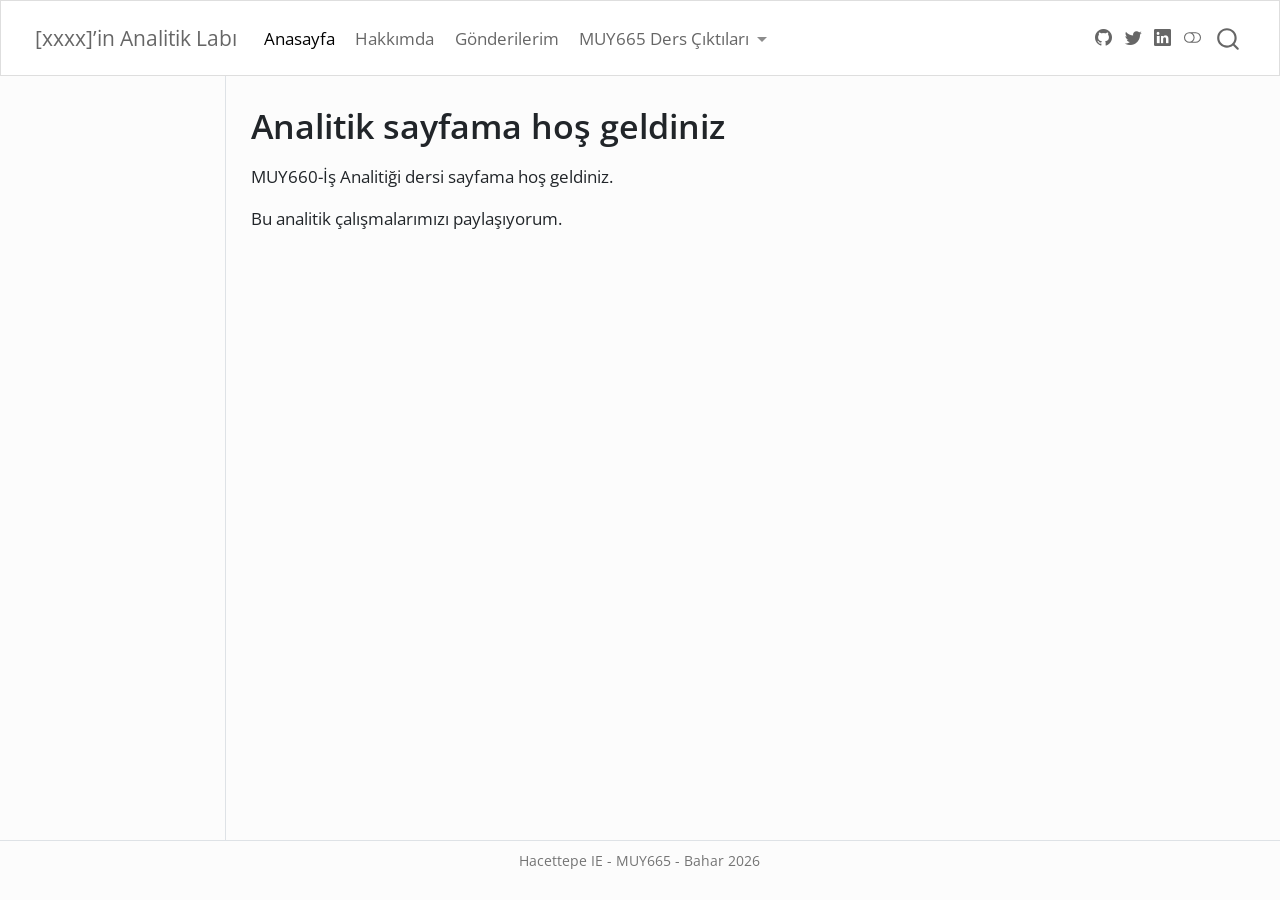
==== docs/index.html @ 82f38985 "Ana Sayfa Düzenlemesi" ====
<!DOCTYPE html>
<html xmlns="http://www.w3.org/1999/xhtml" lang="en" xml:lang="en"><head>

<meta charset="utf-8">
<meta name="generator" content="quarto-1.8.25">

<meta name="viewport" content="width=device-width, initial-scale=1.0, user-scalable=yes">


<title>Analitik sayfama hoş geldiniz – [xxxx]’in Analitik Labı</title>
<style>
code{white-space: pre-wrap;}
span.smallcaps{font-variant: small-caps;}
div.columns{display: flex; gap: min(4vw, 1.5em);}
div.column{flex: auto; overflow-x: auto;}
div.hanging-indent{margin-left: 1.5em; text-indent: -1.5em;}
ul.task-list{list-style: none;}
ul.task-list li input[type="checkbox"] {
  width: 0.8em;
  margin: 0 0.8em 0.2em -1em; /* quarto-specific, see https://github.com/quarto-dev/quarto-cli/issues/4556 */ 
  vertical-align: middle;
}
</style>


<script src="site_libs/quarto-nav/quarto-nav.js"></script>
<script src="site_libs/quarto-nav/headroom.min.js"></script>
<script src="site_libs/clipboard/clipboard.min.js"></script>
<script src="site_libs/quarto-search/autocomplete.umd.js"></script>
<script src="site_libs/quarto-search/fuse.min.js"></script>
<script src="site_libs/quarto-search/quarto-search.js"></script>
<meta name="quarto:offset" content="./">
<script src="site_libs/quarto-html/quarto.js" type="module"></script>
<script src="site_libs/quarto-html/tabsets/tabsets.js" type="module"></script>
<script src="site_libs/quarto-html/axe/axe-check.js" type="module"></script>
<script src="site_libs/quarto-html/popper.min.js"></script>
<script src="site_libs/quarto-html/tippy.umd.min.js"></script>
<script src="site_libs/quarto-html/anchor.min.js"></script>
<link href="site_libs/quarto-html/tippy.css" rel="stylesheet">
<link href="site_libs/quarto-html/quarto-syntax-highlighting-7b89279ff1a6dce999919e0e67d4d9ec.css" rel="stylesheet" class="quarto-color-scheme" id="quarto-text-highlighting-styles">
<link href="site_libs/quarto-html/quarto-syntax-highlighting-dark-707d8167ce6003fca903bfe2be84ab7f.css" rel="stylesheet" class="quarto-color-scheme quarto-color-alternate" id="quarto-text-highlighting-styles">
<link href="site_libs/quarto-html/quarto-syntax-highlighting-7b89279ff1a6dce999919e0e67d4d9ec.css" rel="stylesheet" class="quarto-color-scheme-extra" id="quarto-text-highlighting-styles">
<script src="site_libs/bootstrap/bootstrap.min.js"></script>
<link href="site_libs/bootstrap/bootstrap-icons.css" rel="stylesheet">
<link href="site_libs/bootstrap/bootstrap-b09ffb0c710b10090e35f4f5c8599541.min.css" rel="stylesheet" append-hash="true" class="quarto-color-scheme" id="quarto-bootstrap" data-mode="light">
<link href="site_libs/bootstrap/bootstrap-dark-5b22ffe13dd2aa798062e3956142f8dd.min.css" rel="stylesheet" append-hash="true" class="quarto-color-scheme quarto-color-alternate" id="quarto-bootstrap" data-mode="dark">
<link href="site_libs/bootstrap/bootstrap-b09ffb0c710b10090e35f4f5c8599541.min.css" rel="stylesheet" append-hash="true" class="quarto-color-scheme-extra" id="quarto-bootstrap" data-mode="light">
<script id="quarto-search-options" type="application/json">{
  "location": "navbar",
  "copy-button": false,
  "collapse-after": 3,
  "panel-placement": "end",
  "type": "overlay",
  "limit": 50,
  "keyboard-shortcut": [
    "f",
    "/",
    "s"
  ],
  "show-item-context": false,
  "language": {
    "search-no-results-text": "No results",
    "search-matching-documents-text": "matching documents",
    "search-copy-link-title": "Copy link to search",
    "search-hide-matches-text": "Hide additional matches",
    "search-more-match-text": "more match in this document",
    "search-more-matches-text": "more matches in this document",
    "search-clear-button-title": "Clear",
    "search-text-placeholder": "",
    "search-detached-cancel-button-title": "Cancel",
    "search-submit-button-title": "Submit",
    "search-label": "Search"
  }
}</script>


<link rel="stylesheet" href="styles.css">
</head>

<body class="docked nav-fixed quarto-light"><script id="quarto-html-before-body" type="application/javascript">
    const toggleBodyColorMode = (bsSheetEl) => {
      const mode = bsSheetEl.getAttribute("data-mode");
      const bodyEl = window.document.querySelector("body");
      if (mode === "dark") {
        bodyEl.classList.add("quarto-dark");
        bodyEl.classList.remove("quarto-light");
      } else {
        bodyEl.classList.add("quarto-light");
        bodyEl.classList.remove("quarto-dark");
      }
    }
    const toggleBodyColorPrimary = () => {
      const bsSheetEl = window.document.querySelector("link#quarto-bootstrap:not([rel=disabled-stylesheet])");
      if (bsSheetEl) {
        toggleBodyColorMode(bsSheetEl);
      }
    }
    const setColorSchemeToggle = (alternate) => {
      const toggles = window.document.querySelectorAll('.quarto-color-scheme-toggle');
      for (let i=0; i < toggles.length; i++) {
        const toggle = toggles[i];
        if (toggle) {
          if (alternate) {
            toggle.classList.add("alternate");
          } else {
            toggle.classList.remove("alternate");
          }
        }
      }
    };
    const toggleColorMode = (alternate) => {
      // Switch the stylesheets
      const primaryStylesheets = window.document.querySelectorAll('link.quarto-color-scheme:not(.quarto-color-alternate)');
      const alternateStylesheets = window.document.querySelectorAll('link.quarto-color-scheme.quarto-color-alternate');
      manageTransitions('#quarto-margin-sidebar .nav-link', false);
      if (alternate) {
        // note: dark is layered on light, we don't disable primary!
        enableStylesheet(alternateStylesheets);
        for (const sheetNode of alternateStylesheets) {
          if (sheetNode.id === "quarto-bootstrap") {
            toggleBodyColorMode(sheetNode);
          }
        }
      } else {
        disableStylesheet(alternateStylesheets);
        enableStylesheet(primaryStylesheets)
        toggleBodyColorPrimary();
      }
      manageTransitions('#quarto-margin-sidebar .nav-link', true);
      // Switch the toggles
      setColorSchemeToggle(alternate)
      // Hack to workaround the fact that safari doesn't
      // properly recolor the scrollbar when toggling (#1455)
      if (navigator.userAgent.indexOf('Safari') > 0 && navigator.userAgent.indexOf('Chrome') == -1) {
        manageTransitions("body", false);
        window.scrollTo(0, 1);
        setTimeout(() => {
          window.scrollTo(0, 0);
          manageTransitions("body", true);
        }, 40);
      }
    }
    const disableStylesheet = (stylesheets) => {
      for (let i=0; i < stylesheets.length; i++) {
        const stylesheet = stylesheets[i];
        stylesheet.rel = 'disabled-stylesheet';
      }
    }
    const enableStylesheet = (stylesheets) => {
      for (let i=0; i < stylesheets.length; i++) {
        const stylesheet = stylesheets[i];
        if(stylesheet.rel !== 'stylesheet') { // for Chrome, which will still FOUC without this check
          stylesheet.rel = 'stylesheet';
        }
      }
    }
    const manageTransitions = (selector, allowTransitions) => {
      const els = window.document.querySelectorAll(selector);
      for (let i=0; i < els.length; i++) {
        const el = els[i];
        if (allowTransitions) {
          el.classList.remove('notransition');
        } else {
          el.classList.add('notransition');
        }
      }
    }
    const isFileUrl = () => {
      return window.location.protocol === 'file:';
    }
    const hasAlternateSentinel = () => {
      let styleSentinel = getColorSchemeSentinel();
      if (styleSentinel !== null) {
        return styleSentinel === "alternate";
      } else {
        return false;
      }
    }
    const setStyleSentinel = (alternate) => {
      const value = alternate ? "alternate" : "default";
      if (!isFileUrl()) {
        window.localStorage.setItem("quarto-color-scheme", value);
      } else {
        localAlternateSentinel = value;
      }
    }
    const getColorSchemeSentinel = () => {
      if (!isFileUrl()) {
        const storageValue = window.localStorage.getItem("quarto-color-scheme");
        return storageValue != null ? storageValue : localAlternateSentinel;
      } else {
        return localAlternateSentinel;
      }
    }
    const toggleGiscusIfUsed = (isAlternate, darkModeDefault) => {
      const baseTheme = document.querySelector('#giscus-base-theme')?.value ?? 'light';
      const alternateTheme = document.querySelector('#giscus-alt-theme')?.value ?? 'dark';
      let newTheme = '';
      if(authorPrefersDark) {
        newTheme = isAlternate ? baseTheme : alternateTheme;
      } else {
        newTheme = isAlternate ? alternateTheme : baseTheme;
      }
      const changeGiscusTheme = () => {
        // From: https://github.com/giscus/giscus/issues/336
        const sendMessage = (message) => {
          const iframe = document.querySelector('iframe.giscus-frame');
          if (!iframe) return;
          iframe.contentWindow.postMessage({ giscus: message }, 'https://giscus.app');
        }
        sendMessage({
          setConfig: {
            theme: newTheme
          }
        });
      }
      const isGiscussLoaded = window.document.querySelector('iframe.giscus-frame') !== null;
      if (isGiscussLoaded) {
        changeGiscusTheme();
      }
    };
    const authorPrefersDark = false;
    const darkModeDefault = authorPrefersDark;
      document.querySelector('link#quarto-text-highlighting-styles.quarto-color-scheme-extra').rel = 'disabled-stylesheet';
      document.querySelector('link#quarto-bootstrap.quarto-color-scheme-extra').rel = 'disabled-stylesheet';
    let localAlternateSentinel = darkModeDefault ? 'alternate' : 'default';
    // Dark / light mode switch
    window.quartoToggleColorScheme = () => {
      // Read the current dark / light value
      let toAlternate = !hasAlternateSentinel();
      toggleColorMode(toAlternate);
      setStyleSentinel(toAlternate);
      toggleGiscusIfUsed(toAlternate, darkModeDefault);
      window.dispatchEvent(new Event('resize'));
    };
    // Switch to dark mode if need be
    if (hasAlternateSentinel()) {
      toggleColorMode(true);
    } else {
      toggleColorMode(false);
    }
  </script>

<div id="quarto-search-results"></div>
  <header id="quarto-header" class="headroom fixed-top">
    <nav class="navbar navbar-expand-lg " data-bs-theme="dark">
      <div class="navbar-container container-fluid">
      <div class="navbar-brand-container mx-auto">
    <a href="./index.html" class="navbar-brand navbar-brand-logo">
    </a>
    <a class="navbar-brand" href="./index.html">
    <span class="navbar-title">[xxxx]’in Analitik Labı</span>
    </a>
  </div>
            <div id="quarto-search" class="" title="Search"></div>
          <button class="navbar-toggler" type="button" data-bs-toggle="collapse" data-bs-target="#navbarCollapse" aria-controls="navbarCollapse" role="menu" aria-expanded="false" aria-label="Toggle navigation" onclick="if (window.quartoToggleHeadroom) { window.quartoToggleHeadroom(); }">
  <span class="navbar-toggler-icon"></span>
</button>
          <div class="collapse navbar-collapse" id="navbarCollapse">
            <ul class="navbar-nav navbar-nav-scroll me-auto">
  <li class="nav-item">
    <a class="nav-link active" href="./index.html" aria-current="page"> 
<span class="menu-text">Anasayfa</span></a>
  </li>  
  <li class="nav-item">
    <a class="nav-link" href="./about.html"> 
<span class="menu-text">Hakkımda</span></a>
  </li>  
  <li class="nav-item">
    <a class="nav-link" href="./posts.html"> 
<span class="menu-text">Gönderilerim</span></a>
  </li>  
  <li class="nav-item dropdown ">
    <a class="nav-link dropdown-toggle" href="#" id="nav-menu-muy665-ders-çıktıları" role="link" data-bs-toggle="dropdown" aria-expanded="false">
 <span class="menu-text">MUY665 Ders Çıktıları</span>
    </a>
    <ul class="dropdown-menu" aria-labelledby="nav-menu-muy665-ders-çıktıları">    
        <li>
    <a class="dropdown-item" href="./portfolyo.html">
 <span class="dropdown-text">Ödevler</span></a>
  </li>  
        <li>
    <a class="dropdown-item" href="./project.qmd">
 <span class="dropdown-text">Proje</span></a>
  </li>  
    </ul>
  </li>
</ul>
          </div> <!-- /navcollapse -->
            <div class="quarto-navbar-tools tools-wide">
    <a href="https://twitter.com" title="" class="quarto-navigation-tool px-1" aria-label=""><i class="bi bi-github"></i></a>
    <a href="https://twitter.com" title="" class="quarto-navigation-tool px-1" aria-label=""><i class="bi bi-twitter"></i></a>
    <a href="https://linkedin.com" title="" class="quarto-navigation-tool px-1" aria-label=""><i class="bi bi-linkedin"></i></a>
  <a href="" class="quarto-color-scheme-toggle quarto-navigation-tool  px-1" onclick="window.quartoToggleColorScheme(); return false;" title="Toggle dark mode"><i class="bi"></i></a>
</div>
      </div> <!-- /container-fluid -->
    </nav>
</header>
<!-- content -->
<div id="quarto-content" class="quarto-container page-columns page-rows-contents page-layout-article page-navbar">
<!-- sidebar -->
  <nav id="quarto-sidebar" class="sidebar collapse collapse-horizontal quarto-sidebar-collapse-item sidebar-navigation docked overflow-auto">
    
</nav>
<div id="quarto-sidebar-glass" class="quarto-sidebar-collapse-item" data-bs-toggle="collapse" data-bs-target=".quarto-sidebar-collapse-item"></div>
<!-- margin-sidebar -->
    <div id="quarto-margin-sidebar" class="sidebar margin-sidebar zindex-bottom">
    </div>
<!-- main -->
<main class="content" id="quarto-document-content">


<header id="title-block-header" class="quarto-title-block default">
<div class="quarto-title">
<h1 class="title">Analitik sayfama hoş geldiniz</h1>
</div>



<div class="quarto-title-meta">

    
  
    
  </div>
  


</header>


<p>MUY660-İş Analitiği dersi sayfama hoş geldiniz.</p>
<p>Bu analitik çalışmalarımızı paylaşıyorum.</p>



<a onclick="window.scrollTo(0, 0); return false;" role="button" id="quarto-back-to-top"><i class="bi bi-arrow-up"></i> Back to top</a></main> <!-- /main -->
<script id="quarto-html-after-body" type="application/javascript">
  window.document.addEventListener("DOMContentLoaded", function (event) {
    // Ensure there is a toggle, if there isn't float one in the top right
    if (window.document.querySelector('.quarto-color-scheme-toggle') === null) {
      const a = window.document.createElement('a');
      a.classList.add('top-right');
      a.classList.add('quarto-color-scheme-toggle');
      a.href = "";
      a.onclick = function() { try { window.quartoToggleColorScheme(); } catch {} return false; };
      const i = window.document.createElement("i");
      i.classList.add('bi');
      a.appendChild(i);
      window.document.body.appendChild(a);
    }
    setColorSchemeToggle(hasAlternateSentinel())
    const icon = "";
    const anchorJS = new window.AnchorJS();
    anchorJS.options = {
      placement: 'right',
      icon: icon
    };
    anchorJS.add('.anchored');
    const isCodeAnnotation = (el) => {
      for (const clz of el.classList) {
        if (clz.startsWith('code-annotation-')) {                     
          return true;
        }
      }
      return false;
    }
    const onCopySuccess = function(e) {
      // button target
      const button = e.trigger;
      // don't keep focus
      button.blur();
      // flash "checked"
      button.classList.add('code-copy-button-checked');
      var currentTitle = button.getAttribute("title");
      button.setAttribute("title", "Copied!");
      let tooltip;
      if (window.bootstrap) {
        button.setAttribute("data-bs-toggle", "tooltip");
        button.setAttribute("data-bs-placement", "left");
        button.setAttribute("data-bs-title", "Copied!");
        tooltip = new bootstrap.Tooltip(button, 
          { trigger: "manual", 
            customClass: "code-copy-button-tooltip",
            offset: [0, -8]});
        tooltip.show();    
      }
      setTimeout(function() {
        if (tooltip) {
          tooltip.hide();
          button.removeAttribute("data-bs-title");
          button.removeAttribute("data-bs-toggle");
          button.removeAttribute("data-bs-placement");
        }
        button.setAttribute("title", currentTitle);
        button.classList.remove('code-copy-button-checked');
      }, 1000);
      // clear code selection
      e.clearSelection();
    }
    const getTextToCopy = function(trigger) {
      const outerScaffold = trigger.parentElement.cloneNode(true);
      const codeEl = outerScaffold.querySelector('code');
      for (const childEl of codeEl.children) {
        if (isCodeAnnotation(childEl)) {
          childEl.remove();
        }
      }
      return codeEl.innerText;
    }
    const clipboard = new window.ClipboardJS('.code-copy-button:not([data-in-quarto-modal])', {
      text: getTextToCopy
    });
    clipboard.on('success', onCopySuccess);
    if (window.document.getElementById('quarto-embedded-source-code-modal')) {
      const clipboardModal = new window.ClipboardJS('.code-copy-button[data-in-quarto-modal]', {
        text: getTextToCopy,
        container: window.document.getElementById('quarto-embedded-source-code-modal')
      });
      clipboardModal.on('success', onCopySuccess);
    }
      var localhostRegex = new RegExp(/^(?:http|https):\/\/localhost\:?[0-9]*\//);
      var mailtoRegex = new RegExp(/^mailto:/);
        var filterRegex = new RegExp('/' + window.location.host + '/');
      var isInternal = (href) => {
          return filterRegex.test(href) || localhostRegex.test(href) || mailtoRegex.test(href);
      }
      // Inspect non-navigation links and adorn them if external
     var links = window.document.querySelectorAll('a[href]:not(.nav-link):not(.navbar-brand):not(.toc-action):not(.sidebar-link):not(.sidebar-item-toggle):not(.pagination-link):not(.no-external):not([aria-hidden]):not(.dropdown-item):not(.quarto-navigation-tool):not(.about-link)');
      for (var i=0; i<links.length; i++) {
        const link = links[i];
        if (!isInternal(link.href)) {
          // undo the damage that might have been done by quarto-nav.js in the case of
          // links that we want to consider external
          if (link.dataset.originalHref !== undefined) {
            link.href = link.dataset.originalHref;
          }
        }
      }
    function tippyHover(el, contentFn, onTriggerFn, onUntriggerFn) {
      const config = {
        allowHTML: true,
        maxWidth: 500,
        delay: 100,
        arrow: false,
        appendTo: function(el) {
            return el.parentElement;
        },
        interactive: true,
        interactiveBorder: 10,
        theme: 'quarto',
        placement: 'bottom-start',
      };
      if (contentFn) {
        config.content = contentFn;
      }
      if (onTriggerFn) {
        config.onTrigger = onTriggerFn;
      }
      if (onUntriggerFn) {
        config.onUntrigger = onUntriggerFn;
      }
      window.tippy(el, config); 
    }
    const noterefs = window.document.querySelectorAll('a[role="doc-noteref"]');
    for (var i=0; i<noterefs.length; i++) {
      const ref = noterefs[i];
      tippyHover(ref, function() {
        // use id or data attribute instead here
        let href = ref.getAttribute('data-footnote-href') || ref.getAttribute('href');
        try { href = new URL(href).hash; } catch {}
        const id = href.replace(/^#\/?/, "");
        const note = window.document.getElementById(id);
        if (note) {
          return note.innerHTML;
        } else {
          return "";
        }
      });
    }
    const xrefs = window.document.querySelectorAll('a.quarto-xref');
    const processXRef = (id, note) => {
      // Strip column container classes
      const stripColumnClz = (el) => {
        el.classList.remove("page-full", "page-columns");
        if (el.children) {
          for (const child of el.children) {
            stripColumnClz(child);
          }
        }
      }
      stripColumnClz(note)
      if (id === null || id.startsWith('sec-')) {
        // Special case sections, only their first couple elements
        const container = document.createElement("div");
        if (note.children && note.children.length > 2) {
          container.appendChild(note.children[0].cloneNode(true));
          for (let i = 1; i < note.children.length; i++) {
            const child = note.children[i];
            if (child.tagName === "P" && child.innerText === "") {
              continue;
            } else {
              container.appendChild(child.cloneNode(true));
              break;
            }
          }
          if (window.Quarto?.typesetMath) {
            window.Quarto.typesetMath(container);
          }
          return container.innerHTML
        } else {
          if (window.Quarto?.typesetMath) {
            window.Quarto.typesetMath(note);
          }
          return note.innerHTML;
        }
      } else {
        // Remove any anchor links if they are present
        const anchorLink = note.querySelector('a.anchorjs-link');
        if (anchorLink) {
          anchorLink.remove();
        }
        if (window.Quarto?.typesetMath) {
          window.Quarto.typesetMath(note);
        }
        if (note.classList.contains("callout")) {
          return note.outerHTML;
        } else {
          return note.innerHTML;
        }
      }
    }
    for (var i=0; i<xrefs.length; i++) {
      const xref = xrefs[i];
      tippyHover(xref, undefined, function(instance) {
        instance.disable();
        let url = xref.getAttribute('href');
        let hash = undefined; 
        if (url.startsWith('#')) {
          hash = url;
        } else {
          try { hash = new URL(url).hash; } catch {}
        }
        if (hash) {
          const id = hash.replace(/^#\/?/, "");
          const note = window.document.getElementById(id);
          if (note !== null) {
            try {
              const html = processXRef(id, note.cloneNode(true));
              instance.setContent(html);
            } finally {
              instance.enable();
              instance.show();
            }
          } else {
            // See if we can fetch this
            fetch(url.split('#')[0])
            .then(res => res.text())
            .then(html => {
              const parser = new DOMParser();
              const htmlDoc = parser.parseFromString(html, "text/html");
              const note = htmlDoc.getElementById(id);
              if (note !== null) {
                const html = processXRef(id, note);
                instance.setContent(html);
              } 
            }).finally(() => {
              instance.enable();
              instance.show();
            });
          }
        } else {
          // See if we can fetch a full url (with no hash to target)
          // This is a special case and we should probably do some content thinning / targeting
          fetch(url)
          .then(res => res.text())
          .then(html => {
            const parser = new DOMParser();
            const htmlDoc = parser.parseFromString(html, "text/html");
            const note = htmlDoc.querySelector('main.content');
            if (note !== null) {
              // This should only happen for chapter cross references
              // (since there is no id in the URL)
              // remove the first header
              if (note.children.length > 0 && note.children[0].tagName === "HEADER") {
                note.children[0].remove();
              }
              const html = processXRef(null, note);
              instance.setContent(html);
            } 
          }).finally(() => {
            instance.enable();
            instance.show();
          });
        }
      }, function(instance) {
      });
    }
        let selectedAnnoteEl;
        const selectorForAnnotation = ( cell, annotation) => {
          let cellAttr = 'data-code-cell="' + cell + '"';
          let lineAttr = 'data-code-annotation="' +  annotation + '"';
          const selector = 'span[' + cellAttr + '][' + lineAttr + ']';
          return selector;
        }
        const selectCodeLines = (annoteEl) => {
          const doc = window.document;
          const targetCell = annoteEl.getAttribute("data-target-cell");
          const targetAnnotation = annoteEl.getAttribute("data-target-annotation");
          const annoteSpan = window.document.querySelector(selectorForAnnotation(targetCell, targetAnnotation));
          const lines = annoteSpan.getAttribute("data-code-lines").split(",");
          const lineIds = lines.map((line) => {
            return targetCell + "-" + line;
          })
          let top = null;
          let height = null;
          let parent = null;
          if (lineIds.length > 0) {
              //compute the position of the single el (top and bottom and make a div)
              const el = window.document.getElementById(lineIds[0]);
              top = el.offsetTop;
              height = el.offsetHeight;
              parent = el.parentElement.parentElement;
            if (lineIds.length > 1) {
              const lastEl = window.document.getElementById(lineIds[lineIds.length - 1]);
              const bottom = lastEl.offsetTop + lastEl.offsetHeight;
              height = bottom - top;
            }
            if (top !== null && height !== null && parent !== null) {
              // cook up a div (if necessary) and position it 
              let div = window.document.getElementById("code-annotation-line-highlight");
              if (div === null) {
                div = window.document.createElement("div");
                div.setAttribute("id", "code-annotation-line-highlight");
                div.style.position = 'absolute';
                parent.appendChild(div);
              }
              div.style.top = top - 2 + "px";
              div.style.height = height + 4 + "px";
              div.style.left = 0;
              let gutterDiv = window.document.getElementById("code-annotation-line-highlight-gutter");
              if (gutterDiv === null) {
                gutterDiv = window.document.createElement("div");
                gutterDiv.setAttribute("id", "code-annotation-line-highlight-gutter");
                gutterDiv.style.position = 'absolute';
                const codeCell = window.document.getElementById(targetCell);
                const gutter = codeCell.querySelector('.code-annotation-gutter');
                gutter.appendChild(gutterDiv);
              }
              gutterDiv.style.top = top - 2 + "px";
              gutterDiv.style.height = height + 4 + "px";
            }
            selectedAnnoteEl = annoteEl;
          }
        };
        const unselectCodeLines = () => {
          const elementsIds = ["code-annotation-line-highlight", "code-annotation-line-highlight-gutter"];
          elementsIds.forEach((elId) => {
            const div = window.document.getElementById(elId);
            if (div) {
              div.remove();
            }
          });
          selectedAnnoteEl = undefined;
        };
          // Handle positioning of the toggle
      window.addEventListener(
        "resize",
        throttle(() => {
          elRect = undefined;
          if (selectedAnnoteEl) {
            selectCodeLines(selectedAnnoteEl);
          }
        }, 10)
      );
      function throttle(fn, ms) {
      let throttle = false;
      let timer;
        return (...args) => {
          if(!throttle) { // first call gets through
              fn.apply(this, args);
              throttle = true;
          } else { // all the others get throttled
              if(timer) clearTimeout(timer); // cancel #2
              timer = setTimeout(() => {
                fn.apply(this, args);
                timer = throttle = false;
              }, ms);
          }
        };
      }
        // Attach click handler to the DT
        const annoteDls = window.document.querySelectorAll('dt[data-target-cell]');
        for (const annoteDlNode of annoteDls) {
          annoteDlNode.addEventListener('click', (event) => {
            const clickedEl = event.target;
            if (clickedEl !== selectedAnnoteEl) {
              unselectCodeLines();
              const activeEl = window.document.querySelector('dt[data-target-cell].code-annotation-active');
              if (activeEl) {
                activeEl.classList.remove('code-annotation-active');
              }
              selectCodeLines(clickedEl);
              clickedEl.classList.add('code-annotation-active');
            } else {
              // Unselect the line
              unselectCodeLines();
              clickedEl.classList.remove('code-annotation-active');
            }
          });
        }
    const findCites = (el) => {
      const parentEl = el.parentElement;
      if (parentEl) {
        const cites = parentEl.dataset.cites;
        if (cites) {
          return {
            el,
            cites: cites.split(' ')
          };
        } else {
          return findCites(el.parentElement)
        }
      } else {
        return undefined;
      }
    };
    var bibliorefs = window.document.querySelectorAll('a[role="doc-biblioref"]');
    for (var i=0; i<bibliorefs.length; i++) {
      const ref = bibliorefs[i];
      const citeInfo = findCites(ref);
      if (citeInfo) {
        tippyHover(citeInfo.el, function() {
          var popup = window.document.createElement('div');
          citeInfo.cites.forEach(function(cite) {
            var citeDiv = window.document.createElement('div');
            citeDiv.classList.add('hanging-indent');
            citeDiv.classList.add('csl-entry');
            var biblioDiv = window.document.getElementById('ref-' + cite);
            if (biblioDiv) {
              citeDiv.innerHTML = biblioDiv.innerHTML;
            }
            popup.appendChild(citeDiv);
          });
          return popup.innerHTML;
        });
      }
    }
  });
  </script>
</div> <!-- /content -->
<footer class="footer">
  <div class="nav-footer">
    <div class="nav-footer-left">
      &nbsp;
    </div>   
    <div class="nav-footer-center">
<p>Hacettepe IE - MUY665 - Bahar 2026</p>
</div>
    <div class="nav-footer-right">
      &nbsp;
    </div>
  </div>
</footer>




</body></html>
---- docs/site_libs/quarto-html/quarto-syntax-highlighting-7b89279ff1a6dce999919e0e67d4d9ec.css ----
/* quarto syntax highlight colors */
:root {
  --quarto-hl-ot-color: #003B4F;
  --quarto-hl-at-color: #657422;
  --quarto-hl-ss-color: #20794D;
  --quarto-hl-an-color: #5E5E5E;
  --quarto-hl-fu-color: #4758AB;
  --quarto-hl-st-color: #20794D;
  --quarto-hl-cf-color: #003B4F;
  --quarto-hl-op-color: #5E5E5E;
  --quarto-hl-er-color: #AD0000;
  --quarto-hl-bn-color: #AD0000;
  --quarto-hl-al-color: #AD0000;
  --quarto-hl-va-color: #111111;
  --quarto-hl-bu-color: inherit;
  --quarto-hl-ex-color: inherit;
  --quarto-hl-pp-color: #AD0000;
  --quarto-hl-in-color: #5E5E5E;
  --quarto-hl-vs-color: #20794D;
  --quarto-hl-wa-color: #5E5E5E;
  --quarto-hl-do-color: #5E5E5E;
  --quarto-hl-im-color: #00769E;
  --quarto-hl-ch-color: #20794D;
  --quarto-hl-dt-color: #AD0000;
  --quarto-hl-fl-color: #AD0000;
  --quarto-hl-co-color: #5E5E5E;
  --quarto-hl-cv-color: #5E5E5E;
  --quarto-hl-cn-color: #8f5902;
  --quarto-hl-sc-color: #5E5E5E;
  --quarto-hl-dv-color: #AD0000;
  --quarto-hl-kw-color: #003B4F;
}

/* other quarto variables */
:root {
  --quarto-font-monospace: SFMono-Regular, Menlo, Monaco, Consolas, "Liberation Mono", "Courier New", monospace;
}

/* syntax highlight based on Pandoc's rules */
pre > code.sourceCode > span {
  color: #003B4F;
}

code.sourceCode > span {
  color: #003B4F;
}

div.sourceCode,
div.sourceCode pre.sourceCode {
  color: #003B4F;
}

/* Normal */
code span {
  color: #003B4F;
}

/* Alert */
code span.al {
  color: #AD0000;
  font-style: inherit;
}

/* Annotation */
code span.an {
  color: #5E5E5E;
  font-style: inherit;
}

/* Attribute */
code span.at {
  color: #657422;
  font-style: inherit;
}

/* BaseN */
code span.bn {
  color: #AD0000;
  font-style: inherit;
}

/* BuiltIn */
code span.bu {
  font-style: inherit;
}

/* ControlFlow */
code span.cf {
  color: #003B4F;
  font-weight: bold;
  font-style: inherit;
}

/* Char */
code span.ch {
  color: #20794D;
  font-style: inherit;
}

/* Constant */
code span.cn {
  color: #8f5902;
  font-style: inherit;
}

/* Comment */
code span.co {
  color: #5E5E5E;
  font-style: inherit;
}

/* CommentVar */
code span.cv {
  color: #5E5E5E;
  font-style: italic;
}

/* Documentation */
code span.do {
  color: #5E5E5E;
  font-style: italic;
}

/* DataType */
code span.dt {
  color: #AD0000;
  font-style: inherit;
}

/* DecVal */
code span.dv {
  color: #AD0000;
  font-style: inherit;
}

/* Error */
code span.er {
  color: #AD0000;
  font-style: inherit;
}

/* Extension */
code span.ex {
  font-style: inherit;
}

/* Float */
code span.fl {
  color: #AD0000;
  font-style: inherit;
}

/* Function */
code span.fu {
  color: #4758AB;
  font-style: inherit;
}

/* Import */
code span.im {
  color: #00769E;
  font-style: inherit;
}

/* Information */
code span.in {
  color: #5E5E5E;
  font-style: inherit;
}

/* Keyword */
code span.kw {
  color: #003B4F;
  font-weight: bold;
  font-style: inherit;
}

/* Operator */
code span.op {
  color: #5E5E5E;
  font-style: inherit;
}

/* Other */
code span.ot {
  color: #003B4F;
  font-style: inherit;
}

/* Preprocessor */
code span.pp {
  color: #AD0000;
  font-style: inherit;
}

/* SpecialChar */
code span.sc {
  color: #5E5E5E;
  font-style: inherit;
}

/* SpecialString */
code span.ss {
  color: #20794D;
  font-style: inherit;
}

/* String */
code span.st {
  color: #20794D;
  font-style: inherit;
}

/* Variable */
code span.va {
  color: #111111;
  font-style: inherit;
}

/* VerbatimString */
code span.vs {
  color: #20794D;
  font-style: inherit;
}

/* Warning */
code span.wa {
  color: #5E5E5E;
  font-style: italic;
}

.prevent-inlining {
  content: "</";
}

/*# sourceMappingURL=3944bc705cfaf4c80e56f77c5205168a.css.map */
---- docs/site_libs/quarto-html/quarto-syntax-highlighting-7b89279ff1a6dce999919e0e67d4d9ec.css ----
/* quarto syntax highlight colors */
:root {
  --quarto-hl-ot-color: #003B4F;
  --quarto-hl-at-color: #657422;
  --quarto-hl-ss-color: #20794D;
  --quarto-hl-an-color: #5E5E5E;
  --quarto-hl-fu-color: #4758AB;
  --quarto-hl-st-color: #20794D;
  --quarto-hl-cf-color: #003B4F;
  --quarto-hl-op-color: #5E5E5E;
  --quarto-hl-er-color: #AD0000;
  --quarto-hl-bn-color: #AD0000;
  --quarto-hl-al-color: #AD0000;
  --quarto-hl-va-color: #111111;
  --quarto-hl-bu-color: inherit;
  --quarto-hl-ex-color: inherit;
  --quarto-hl-pp-color: #AD0000;
  --quarto-hl-in-color: #5E5E5E;
  --quarto-hl-vs-color: #20794D;
  --quarto-hl-wa-color: #5E5E5E;
  --quarto-hl-do-color: #5E5E5E;
  --quarto-hl-im-color: #00769E;
  --quarto-hl-ch-color: #20794D;
  --quarto-hl-dt-color: #AD0000;
  --quarto-hl-fl-color: #AD0000;
  --quarto-hl-co-color: #5E5E5E;
  --quarto-hl-cv-color: #5E5E5E;
  --quarto-hl-cn-color: #8f5902;
  --quarto-hl-sc-color: #5E5E5E;
  --quarto-hl-dv-color: #AD0000;
  --quarto-hl-kw-color: #003B4F;
}

/* other quarto variables */
:root {
  --quarto-font-monospace: SFMono-Regular, Menlo, Monaco, Consolas, "Liberation Mono", "Courier New", monospace;
}

/* syntax highlight based on Pandoc's rules */
pre > code.sourceCode > span {
  color: #003B4F;
}

code.sourceCode > span {
  color: #003B4F;
}

div.sourceCode,
div.sourceCode pre.sourceCode {
  color: #003B4F;
}

/* Normal */
code span {
  color: #003B4F;
}

/* Alert */
code span.al {
  color: #AD0000;
  font-style: inherit;
}

/* Annotation */
code span.an {
  color: #5E5E5E;
  font-style: inherit;
}

/* Attribute */
code span.at {
  color: #657422;
  font-style: inherit;
}

/* BaseN */
code span.bn {
  color: #AD0000;
  font-style: inherit;
}

/* BuiltIn */
code span.bu {
  font-style: inherit;
}

/* ControlFlow */
code span.cf {
  color: #003B4F;
  font-weight: bold;
  font-style: inherit;
}

/* Char */
code span.ch {
  color: #20794D;
  font-style: inherit;
}

/* Constant */
code span.cn {
  color: #8f5902;
  font-style: inherit;
}

/* Comment */
code span.co {
  color: #5E5E5E;
  font-style: inherit;
}

/* CommentVar */
code span.cv {
  color: #5E5E5E;
  font-style: italic;
}

/* Documentation */
code span.do {
  color: #5E5E5E;
  font-style: italic;
}

/* DataType */
code span.dt {
  color: #AD0000;
  font-style: inherit;
}

/* DecVal */
code span.dv {
  color: #AD0000;
  font-style: inherit;
}

/* Error */
code span.er {
  color: #AD0000;
  font-style: inherit;
}

/* Extension */
code span.ex {
  font-style: inherit;
}

/* Float */
code span.fl {
  color: #AD0000;
  font-style: inherit;
}

/* Function */
code span.fu {
  color: #4758AB;
  font-style: inherit;
}

/* Import */
code span.im {
  color: #00769E;
  font-style: inherit;
}

/* Information */
code span.in {
  color: #5E5E5E;
  font-style: inherit;
}

/* Keyword */
code span.kw {
  color: #003B4F;
  font-weight: bold;
  font-style: inherit;
}

/* Operator */
code span.op {
  color: #5E5E5E;
  font-style: inherit;
}

/* Other */
code span.ot {
  color: #003B4F;
  font-style: inherit;
}

/* Preprocessor */
code span.pp {
  color: #AD0000;
  font-style: inherit;
}

/* SpecialChar */
code span.sc {
  color: #5E5E5E;
  font-style: inherit;
}

/* SpecialString */
code span.ss {
  color: #20794D;
  font-style: inherit;
}

/* String */
code span.st {
  color: #20794D;
  font-style: inherit;
}

/* Variable */
code span.va {
  color: #111111;
  font-style: inherit;
}

/* VerbatimString */
code span.vs {
  color: #20794D;
  font-style: inherit;
}

/* Warning */
code span.wa {
  color: #5E5E5E;
  font-style: italic;
}

.prevent-inlining {
  content: "</";
}

/*# sourceMappingURL=3944bc705cfaf4c80e56f77c5205168a.css.map */
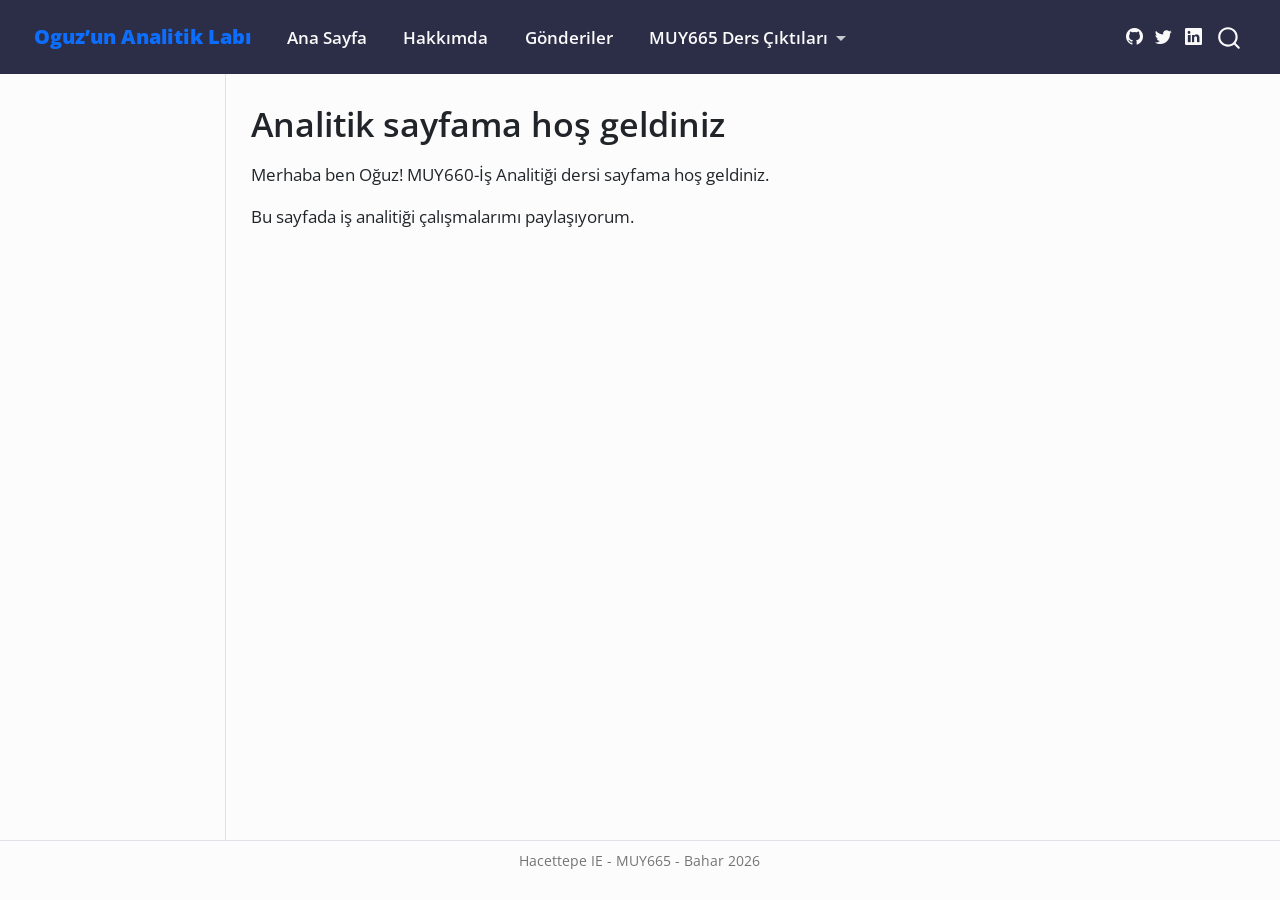
==== commit abd8b5b9: "About section r2" ====
--- a/docs/index.html
+++ b/docs/index.html
@@ -7,7 +7,7 @@
 <meta name="viewport" content="width=device-width, initial-scale=1.0, user-scalable=yes">
 
 
-<title>Analitik sayfama hoş geldiniz – [xxxx]’in Analitik Labı</title>
+<title>Analitik sayfama hoş geldiniz – Oguz’un Analitik Labı</title>
 <style>
 code{white-space: pre-wrap;}
 span.smallcaps{font-variant: small-caps;}
@@ -37,14 +37,10 @@
 <script src="site_libs/quarto-html/tippy.umd.min.js"></script>
 <script src="site_libs/quarto-html/anchor.min.js"></script>
 <link href="site_libs/quarto-html/tippy.css" rel="stylesheet">
-<link href="site_libs/quarto-html/quarto-syntax-highlighting-7b89279ff1a6dce999919e0e67d4d9ec.css" rel="stylesheet" class="quarto-color-scheme" id="quarto-text-highlighting-styles">
-<link href="site_libs/quarto-html/quarto-syntax-highlighting-dark-707d8167ce6003fca903bfe2be84ab7f.css" rel="stylesheet" class="quarto-color-scheme quarto-color-alternate" id="quarto-text-highlighting-styles">
-<link href="site_libs/quarto-html/quarto-syntax-highlighting-7b89279ff1a6dce999919e0e67d4d9ec.css" rel="stylesheet" class="quarto-color-scheme-extra" id="quarto-text-highlighting-styles">
+<link href="site_libs/quarto-html/quarto-syntax-highlighting-7b89279ff1a6dce999919e0e67d4d9ec.css" rel="stylesheet" id="quarto-text-highlighting-styles">
 <script src="site_libs/bootstrap/bootstrap.min.js"></script>
 <link href="site_libs/bootstrap/bootstrap-icons.css" rel="stylesheet">
-<link href="site_libs/bootstrap/bootstrap-b09ffb0c710b10090e35f4f5c8599541.min.css" rel="stylesheet" append-hash="true" class="quarto-color-scheme" id="quarto-bootstrap" data-mode="light">
-<link href="site_libs/bootstrap/bootstrap-dark-5b22ffe13dd2aa798062e3956142f8dd.min.css" rel="stylesheet" append-hash="true" class="quarto-color-scheme quarto-color-alternate" id="quarto-bootstrap" data-mode="dark">
-<link href="site_libs/bootstrap/bootstrap-b09ffb0c710b10090e35f4f5c8599541.min.css" rel="stylesheet" append-hash="true" class="quarto-color-scheme-extra" id="quarto-bootstrap" data-mode="light">
+<link href="site_libs/bootstrap/bootstrap-b09ffb0c710b10090e35f4f5c8599541.min.css" rel="stylesheet" append-hash="true" id="quarto-bootstrap" data-mode="light">
 <script id="quarto-search-options" type="application/json">{
   "location": "navbar",
   "copy-button": false,
@@ -77,169 +73,7 @@
 <link rel="stylesheet" href="styles.css">
 </head>
 
-<body class="docked nav-fixed quarto-light"><script id="quarto-html-before-body" type="application/javascript">
-    const toggleBodyColorMode = (bsSheetEl) => {
-      const mode = bsSheetEl.getAttribute("data-mode");
-      const bodyEl = window.document.querySelector("body");
-      if (mode === "dark") {
-        bodyEl.classList.add("quarto-dark");
-        bodyEl.classList.remove("quarto-light");
-      } else {
-        bodyEl.classList.add("quarto-light");
-        bodyEl.classList.remove("quarto-dark");
-      }
-    }
-    const toggleBodyColorPrimary = () => {
-      const bsSheetEl = window.document.querySelector("link#quarto-bootstrap:not([rel=disabled-stylesheet])");
-      if (bsSheetEl) {
-        toggleBodyColorMode(bsSheetEl);
-      }
-    }
-    const setColorSchemeToggle = (alternate) => {
-      const toggles = window.document.querySelectorAll('.quarto-color-scheme-toggle');
-      for (let i=0; i < toggles.length; i++) {
-        const toggle = toggles[i];
-        if (toggle) {
-          if (alternate) {
-            toggle.classList.add("alternate");
-          } else {
-            toggle.classList.remove("alternate");
-          }
-        }
-      }
-    };
-    const toggleColorMode = (alternate) => {
-      // Switch the stylesheets
-      const primaryStylesheets = window.document.querySelectorAll('link.quarto-color-scheme:not(.quarto-color-alternate)');
-      const alternateStylesheets = window.document.querySelectorAll('link.quarto-color-scheme.quarto-color-alternate');
-      manageTransitions('#quarto-margin-sidebar .nav-link', false);
-      if (alternate) {
-        // note: dark is layered on light, we don't disable primary!
-        enableStylesheet(alternateStylesheets);
-        for (const sheetNode of alternateStylesheets) {
-          if (sheetNode.id === "quarto-bootstrap") {
-            toggleBodyColorMode(sheetNode);
-          }
-        }
-      } else {
-        disableStylesheet(alternateStylesheets);
-        enableStylesheet(primaryStylesheets)
-        toggleBodyColorPrimary();
-      }
-      manageTransitions('#quarto-margin-sidebar .nav-link', true);
-      // Switch the toggles
-      setColorSchemeToggle(alternate)
-      // Hack to workaround the fact that safari doesn't
-      // properly recolor the scrollbar when toggling (#1455)
-      if (navigator.userAgent.indexOf('Safari') > 0 && navigator.userAgent.indexOf('Chrome') == -1) {
-        manageTransitions("body", false);
-        window.scrollTo(0, 1);
-        setTimeout(() => {
-          window.scrollTo(0, 0);
-          manageTransitions("body", true);
-        }, 40);
-      }
-    }
-    const disableStylesheet = (stylesheets) => {
-      for (let i=0; i < stylesheets.length; i++) {
-        const stylesheet = stylesheets[i];
-        stylesheet.rel = 'disabled-stylesheet';
-      }
-    }
-    const enableStylesheet = (stylesheets) => {
-      for (let i=0; i < stylesheets.length; i++) {
-        const stylesheet = stylesheets[i];
-        if(stylesheet.rel !== 'stylesheet') { // for Chrome, which will still FOUC without this check
-          stylesheet.rel = 'stylesheet';
-        }
-      }
-    }
-    const manageTransitions = (selector, allowTransitions) => {
-      const els = window.document.querySelectorAll(selector);
-      for (let i=0; i < els.length; i++) {
-        const el = els[i];
-        if (allowTransitions) {
-          el.classList.remove('notransition');
-        } else {
-          el.classList.add('notransition');
-        }
-      }
-    }
-    const isFileUrl = () => {
-      return window.location.protocol === 'file:';
-    }
-    const hasAlternateSentinel = () => {
-      let styleSentinel = getColorSchemeSentinel();
-      if (styleSentinel !== null) {
-        return styleSentinel === "alternate";
-      } else {
-        return false;
-      }
-    }
-    const setStyleSentinel = (alternate) => {
-      const value = alternate ? "alternate" : "default";
-      if (!isFileUrl()) {
-        window.localStorage.setItem("quarto-color-scheme", value);
-      } else {
-        localAlternateSentinel = value;
-      }
-    }
-    const getColorSchemeSentinel = () => {
-      if (!isFileUrl()) {
-        const storageValue = window.localStorage.getItem("quarto-color-scheme");
-        return storageValue != null ? storageValue : localAlternateSentinel;
-      } else {
-        return localAlternateSentinel;
-      }
-    }
-    const toggleGiscusIfUsed = (isAlternate, darkModeDefault) => {
-      const baseTheme = document.querySelector('#giscus-base-theme')?.value ?? 'light';
-      const alternateTheme = document.querySelector('#giscus-alt-theme')?.value ?? 'dark';
-      let newTheme = '';
-      if(authorPrefersDark) {
-        newTheme = isAlternate ? baseTheme : alternateTheme;
-      } else {
-        newTheme = isAlternate ? alternateTheme : baseTheme;
-      }
-      const changeGiscusTheme = () => {
-        // From: https://github.com/giscus/giscus/issues/336
-        const sendMessage = (message) => {
-          const iframe = document.querySelector('iframe.giscus-frame');
-          if (!iframe) return;
-          iframe.contentWindow.postMessage({ giscus: message }, 'https://giscus.app');
-        }
-        sendMessage({
-          setConfig: {
-            theme: newTheme
-          }
-        });
-      }
-      const isGiscussLoaded = window.document.querySelector('iframe.giscus-frame') !== null;
-      if (isGiscussLoaded) {
-        changeGiscusTheme();
-      }
-    };
-    const authorPrefersDark = false;
-    const darkModeDefault = authorPrefersDark;
-      document.querySelector('link#quarto-text-highlighting-styles.quarto-color-scheme-extra').rel = 'disabled-stylesheet';
-      document.querySelector('link#quarto-bootstrap.quarto-color-scheme-extra').rel = 'disabled-stylesheet';
-    let localAlternateSentinel = darkModeDefault ? 'alternate' : 'default';
-    // Dark / light mode switch
-    window.quartoToggleColorScheme = () => {
-      // Read the current dark / light value
-      let toAlternate = !hasAlternateSentinel();
-      toggleColorMode(toAlternate);
-      setStyleSentinel(toAlternate);
-      toggleGiscusIfUsed(toAlternate, darkModeDefault);
-      window.dispatchEvent(new Event('resize'));
-    };
-    // Switch to dark mode if need be
-    if (hasAlternateSentinel()) {
-      toggleColorMode(true);
-    } else {
-      toggleColorMode(false);
-    }
-  </script>
+<body class="docked nav-fixed quarto-light">
 
 <div id="quarto-search-results"></div>
   <header id="quarto-header" class="headroom fixed-top">
@@ -249,7 +83,7 @@
     <a href="./index.html" class="navbar-brand navbar-brand-logo">
     </a>
     <a class="navbar-brand" href="./index.html">
-    <span class="navbar-title">[xxxx]’in Analitik Labı</span>
+    <span class="navbar-title">Oguz’un Analitik Labı</span>
     </a>
   </div>
             <div id="quarto-search" class="" title="Search"></div>
@@ -260,7 +94,7 @@
             <ul class="navbar-nav navbar-nav-scroll me-auto">
   <li class="nav-item">
     <a class="nav-link active" href="./index.html" aria-current="page"> 
-<span class="menu-text">Anasayfa</span></a>
+<span class="menu-text">Ana Sayfa</span></a>
   </li>  
   <li class="nav-item">
     <a class="nav-link" href="./about.html"> 
@@ -268,7 +102,7 @@
   </li>  
   <li class="nav-item">
     <a class="nav-link" href="./posts.html"> 
-<span class="menu-text">Gönderilerim</span></a>
+<span class="menu-text">Gönderiler</span></a>
   </li>  
   <li class="nav-item dropdown ">
     <a class="nav-link dropdown-toggle" href="#" id="nav-menu-muy665-ders-çıktıları" role="link" data-bs-toggle="dropdown" aria-expanded="false">
@@ -277,7 +111,7 @@
     <ul class="dropdown-menu" aria-labelledby="nav-menu-muy665-ders-çıktıları">    
         <li>
     <a class="dropdown-item" href="./portfolyo.html">
- <span class="dropdown-text">Ödevler</span></a>
+ <span class="dropdown-text">Portfolyo</span></a>
   </li>  
         <li>
     <a class="dropdown-item" href="./project.qmd">
@@ -288,10 +122,9 @@
 </ul>
           </div> <!-- /navcollapse -->
             <div class="quarto-navbar-tools tools-wide">
-    <a href="https://twitter.com" title="" class="quarto-navigation-tool px-1" aria-label=""><i class="bi bi-github"></i></a>
-    <a href="https://twitter.com" title="" class="quarto-navigation-tool px-1" aria-label=""><i class="bi bi-twitter"></i></a>
-    <a href="https://linkedin.com" title="" class="quarto-navigation-tool px-1" aria-label=""><i class="bi bi-linkedin"></i></a>
-  <a href="" class="quarto-color-scheme-toggle quarto-navigation-tool  px-1" onclick="window.quartoToggleColorScheme(); return false;" title="Toggle dark mode"><i class="bi"></i></a>
+    <a href="https://github.com/oguzsenel" title="" class="quarto-navigation-tool px-1" aria-label=""><i class="bi bi-github"></i></a>
+    <a href="https://x.com/oguzsenel_" title="" class="quarto-navigation-tool px-1" aria-label=""><i class="bi bi-twitter"></i></a>
+    <a href="https://www.linkedin.com/in/oguzhansenel/" title="" class="quarto-navigation-tool px-1" aria-label=""><i class="bi bi-linkedin"></i></a>
 </div>
       </div> <!-- /container-fluid -->
     </nav>
@@ -309,7 +142,6 @@
 <!-- main -->
 <main class="content" id="quarto-document-content">
 
-
 <header id="title-block-header" class="quarto-title-block default">
 <div class="quarto-title">
 <h1 class="title">Analitik sayfama hoş geldiniz</h1>
@@ -329,27 +161,14 @@
 </header>
 
 
-<p>MUY660-İş Analitiği dersi sayfama hoş geldiniz.</p>
-<p>Bu analitik çalışmalarımızı paylaşıyorum.</p>
+<p>Merhaba ben Oğuz! MUY660-İş Analitiği dersi sayfama hoş geldiniz.</p>
+<p>Bu sayfada iş analitiği çalışmalarımı paylaşıyorum.</p>
 
 
 
 <a onclick="window.scrollTo(0, 0); return false;" role="button" id="quarto-back-to-top"><i class="bi bi-arrow-up"></i> Back to top</a></main> <!-- /main -->
 <script id="quarto-html-after-body" type="application/javascript">
   window.document.addEventListener("DOMContentLoaded", function (event) {
-    // Ensure there is a toggle, if there isn't float one in the top right
-    if (window.document.querySelector('.quarto-color-scheme-toggle') === null) {
-      const a = window.document.createElement('a');
-      a.classList.add('top-right');
-      a.classList.add('quarto-color-scheme-toggle');
-      a.href = "";
-      a.onclick = function() { try { window.quartoToggleColorScheme(); } catch {} return false; };
-      const i = window.document.createElement("i");
-      i.classList.add('bi');
-      a.appendChild(i);
-      window.document.body.appendChild(a);
-    }
-    setColorSchemeToggle(hasAlternateSentinel())
     const icon = "";
     const anchorJS = new window.AnchorJS();
     anchorJS.options = {
--- a/docs/styles.css
+++ b/docs/styles.css
@@ -0,0 +1,254 @@
+/* css styles */
+body {
+ /* Üst barın tamamı */
+.navbar {
+  background-color: #2C2E48 !important;
+  border: none !important;
+  border-bottom: none !important;
+  box-shadow: none !important;
+}
+
+/* Sol üstteki site adı */
+.navbar-brand {
+  color: #0d6efd !important;
+  font-weight: 800;
+  font-size: 1.15rem;
+  transition: color 0.25s ease;
+}
+
+/* Menü linkleri */
+.navbar .nav-link {
+  color: #FAFAFA!important;
+  font-weight: 600;
+  margin-left: 8px;
+  margin-right: 8px;
+  transition: color 0.25s ease, transform 0.2s ease;
+}
+
+/* Üstüne gelince renk değişsin */
+.navbar .nav-link:hover,
+.navbar-brand:hover {
+  color: #0d6efd !important;
+  transform: translateY(-1px);
+}
+
+
+
+/* Sağdaki ikonlar */
+.navbar .bi,
+.navbar i,
+.navbar svg {
+  color: #FAFAFA !important;
+  transition: color 0.25s ease, transform 0.2s ease;
+}
+
+.navbar .bi:hover,
+.navbar i:hover,
+.navbar svg:hover {
+  color: #0d6efd !important;
+  transform: scale(1.08);
+}
+ 
+}
+
+/* Açılır menüdeki seçenekler */
+.dropdown-menu .dropdown-item {
+  color: #333333 !important;
+  font-weight: 500;
+}
+
+/* Üstüne gelince */
+.dropdown-menu .dropdown-item:hover,
+.dropdown-menu .dropdown-item:focus {
+  color: #0d6efd !important;   
+  background-color: #f3f6ff !important;
+}
+
+/* Sol sidebar linkleri */
+.sidebar a,
+.sidebar .sidebar-item-text,
+.sidebar .menu-text {
+  color: #2f3156 !important;
+  font-weight: 600;
+  text-decoration: none;
+  transition: color 0.2s ease, padding-left 0.2s ease;
+}
+
+/* Üstüne gelince */
+.sidebar a:hover,
+.sidebar .sidebar-item-text:hover,
+.sidebar .menu-text:hover {
+  color: #0d6efd !important;
+  padding-left: 4px;
+}
+
+/* Aktif olan sayfa/link */
+.sidebar .active,
+.sidebar a.active,
+.sidebar .sidebar-item-container .active {
+  color: #0d6efd !important;
+  font-weight: 700;
+}
+
+/* "On this page" başlığı */
+#TOC-title,
+.toc-title {
+  color: #2f3156 !important;
+  font-weight: 700;
+}
+
+/* İçindeki bölüm linkleri */
+#TOC a,
+.toc a,
+nav[role="doc-toc"] a {
+  color: #2f3156 !important;
+  font-weight: 600;
+  text-decoration: none;
+  transition: color 0.2s ease, padding-left 0.2s ease;
+}
+
+/* Üstüne gelince */
+#TOC a:hover,
+.toc a:hover,
+nav[role="doc-toc"] a:hover {
+  color: #0d6efd !important;
+  padding-left: 4px;
+}
+
+/* TOC yan çizgileri */
+#TOC,
+.toc,
+nav[role="doc-toc"] {
+  border-left: 1px solid #d6d9e0 !important;
+}
+/* Aktif bölüm */
+
+
+/* Aktif öğenin sol çizgisi */
+#TOC a.active,
+nav[role="doc-toc"] a.active {
+  border-left: 2px solid #0d6efd !important;
+  padding-left: 8px;
+}
+.profile-pic {
+  width: 220px;
+  height: 220px;
+  object-fit: cover;
+  border-radius: 50%;
+}
+
+.about-header {
+  text-align: center;
+  margin: 20px auto 40px auto;
+  padding: 10px 20px 30px 20px;
+}
+
+.profile-pic {
+  width: 220px;
+  height: 220px;
+  object-fit: cover;
+  border-radius: 50%;
+  display: block;
+  margin: 0 auto 20px auto;
+  border: 4px solid #ffffff;
+  box-shadow: 0 4px 14px rgba(0, 0, 0, 0.15);
+}
+
+.about-header h1 {
+  margin-top: 10px;
+  margin-bottom: 8px;
+  font-size: 2.4rem;
+  font-weight: 800;
+  color: #222;
+}
+
+.about-subtitle {
+  font-size: 1.05rem;
+  color: #5b6475;
+  margin-bottom: 20px;
+}
+
+.cv-button {
+  display: inline-block;
+  background-color: #2f3156;
+  color: #ffffff !important;
+  padding: 10px 18px;
+  border-radius: 10px;
+  text-decoration: none;
+  font-weight: 600;
+  transition: background-color 0.25s ease, transform 0.2s ease;
+}
+
+.cv-button:hover {
+  background-color: #0d6efd;
+  color: #ffffff !important;
+  transform: translateY(-1px);
+}
+
+#quarto-content h2 {
+  margin-top: 38px;
+  margin-bottom: 14px;
+  font-weight: 800;
+  color: #222;
+  border-bottom: 2px solid #e5e7eb;
+  padding-bottom: 8px;
+}
+
+#quarto-content h3 {
+  margin-top: 24px;
+  margin-bottom: 10px;
+  font-weight: 700;
+  color: #2f3156;
+}
+
+#quarto-content ul,
+#quarto-content ol {
+  line-height: 1.8;
+}
+
+.skill-tag {
+  display: inline-block;
+  background-color: #eef2ff;
+  color: #2f3156;
+  padding: 8px 12px;
+  margin: 6px 6px 0 0;
+  border-radius: 999px;
+  font-size: 0.95rem;
+  font-weight: 600;
+}
+
+.about-header {
+  text-align: center;
+  margin: 10px auto 40px auto;
+  padding: 10px 20px 20px 20px;
+}
+
+.about-header h1 {
+  margin-top: 12px;
+  margin-bottom: 8px;
+  font-size: 2.2rem;
+  font-weight: 800;
+  color: #222;
+}
+
+.about-subtitle {
+  color: #5f6b7a;
+  font-size: 1.05rem;
+  margin-bottom: 18px;
+}
+
+.cv-button {
+  display: inline-block;
+  background-color: #2f3156;
+  color: white !important;
+  text-decoration: none;
+  padding: 10px 18px;
+  border-radius: 10px;
+  font-weight: 600;
+  transition: all 0.2s ease;
+}
+
+.cv-button:hover {
+  background-color: #0d6efd;
+  color: white !important;
+}
